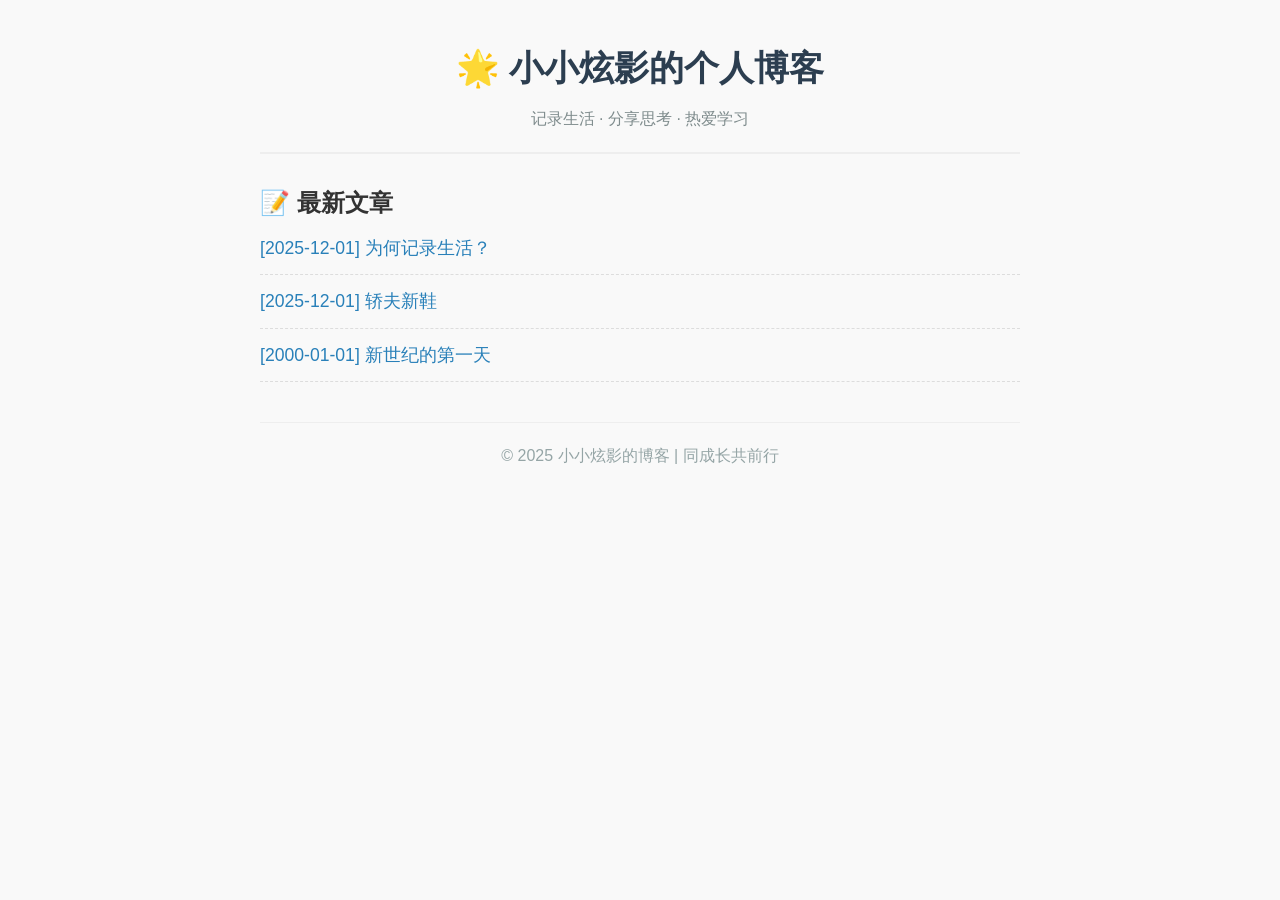
==== index.html @ f108ee01 "内容完善3" ====
<!DOCTYPE html>
<html lang="zh-CN">
<head>
  <meta charset="UTF-8" />
  <meta name="viewport" content="width=device-width, initial-scale=1.0"/>
  <title>我的个人博客</title>
  <link rel="stylesheet" href="style.css" />
</head>
<body>
  <div class="container">
    <header>
      <h1>🌟 小小炫影的个人博客</h1>
      <p>记录生活 · 分享思考 · 热爱学习</p>
    </header>

    <main>

      <h2>📝 最新文章</h2>
      <ul class="post-list">
        <li>
          <a href="posts/post1.html">[2025-12-01] 为何记录生活？</a>
        </li>
        <li>
          <a href="posts/post2.html">[2025-12-01] 轿夫新鞋 </a>
        </li>
        <li>
          <a href="posts/post3.html">[2000-01-01] 新世纪的第一天</a>
        </li>
      </ul>
    </main>

    <footer>
      <p>&copy; 2025 小小炫影的博客 | 同成长共前行</p>
    </footer>
  </div>
</body>
</html>
---- style.css ----
/* style.css */
* {
  margin: 0;
  padding: 0;
  box-sizing: border-box;
}

body {
  font-family: "Helvetica Neue", "Microsoft YaHei", sans-serif;
  line-height: 1.6;
  color: #333;
  background-color: #f9f9f9;
}

.container {
  max-width: 800px;
  margin: 0 auto;
  padding: 20px;
}

header {
  text-align: center;
  margin-bottom: 30px;
  padding: 20px 0;
  border-bottom: 2px solid #eee;
}

header h1 {
  font-size: 2.2em;
  color: #2c3e50;
}

header p {
  color: #7f8c8d;
  margin-top: 10px;
}

.post-list {
  list-style: none;
}

.post-list li {
  padding: 12px 0;
  border-bottom: 1px dashed #ddd;
}

.post-list a {
  text-decoration: none;
  color: #2980b9;
  font-size: 1.1em;
}

.post-list a:hover {
  color: #e74c3c;
}

footer {
  text-align: center;
  margin-top: 40px;
  padding-top: 20px;
  color: #95a5a6;
  border-top: 1px solid #eee;
}

/* 响应式：手机适配 */
@media (max-width: 600px) {
  .container {
    padding: 10px;
  }
  header h1 {
    font-size: 1.8em;
  }
}
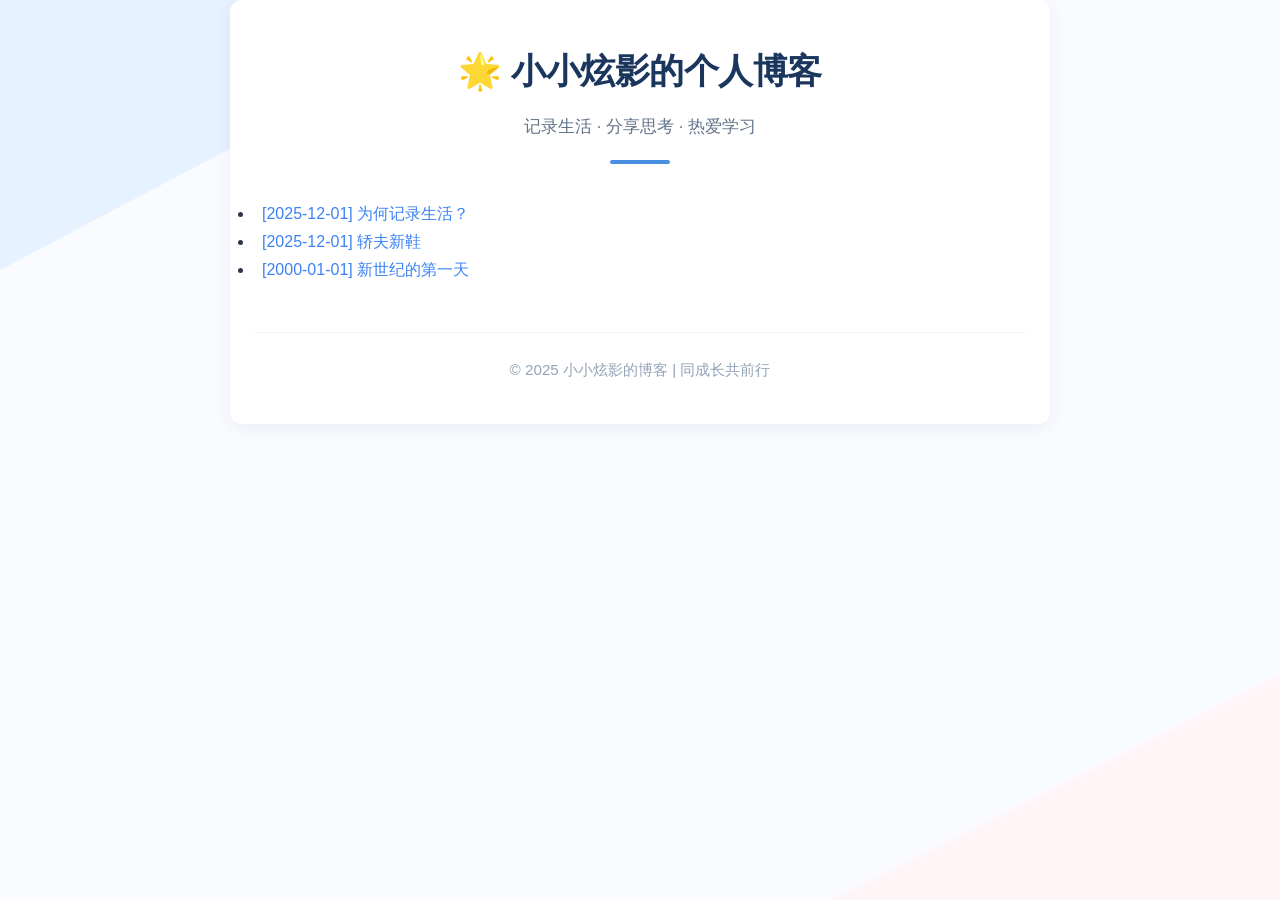
==== commit f98f1eae: "修改" ====
--- a/index.html
+++ b/index.html
@@ -3,7 +3,7 @@
 <head>
   <meta charset="UTF-8" />
   <meta name="viewport" content="width=device-width, initial-scale=1.0"/>
-  <title>我的个人博客</title>
+  <title>成长记录</title>
   <link rel="stylesheet" href="style.css" />
 </head>
 <body>
@@ -14,8 +14,6 @@
     </header>
 
     <main>
-
-      <h2>📝 最新文章</h2>
       <ul class="post-list">
         <li>
           <a href="posts/post1.html">[2025-12-01] 为何记录生活？</a>
--- a/style.css
+++ b/style.css
@@ -1,4 +1,4 @@
-/* style.css */
+/* style.css - 几何拼接 · 清新艺术风格 */
 * {
   margin: 0;
   padding: 0;
@@ -6,68 +6,169 @@
 }
 
 body {
-  font-family: "Helvetica Neue", "Microsoft YaHei", sans-serif;
-  line-height: 1.6;
-  color: #333;
-  background-color: #f9f9f9;
+  font-family: "Helvetica Neue", "PingFang SC", "Microsoft YaHei", sans-serif;
+  line-height: 1.75;
+  color: #2d3748;
+  background-color: #fafbff; /* 淡蓝白底 */
+  min-height: 100vh;
+  position: relative;
+  overflow-x: hidden;
 }
 
-.container {
-  max-width: 800px;
-  margin: 0 auto;
-  padding: 20px;
+/* === 几何背景色块 === */
+body::before,
+body::after {
+  content: "";
+  position: absolute;
+  z-index: 0;
 }
 
+/* 左上角浅青色三角 */
+body::before {
+  top: 0;
+  left: 0;
+  width: 40%;
+  height: 30%;
+  background: #e6f2ff; /* 浅青 */
+  clip-path: polygon(0 0, 100% 0, 0 100%);
+}
+
+/* 右下角淡粉矩形 */
+body::after {
+  bottom: 0;
+  right: 0;
+  width: 35%;
+  height: 25%;
+  background: #fff5f7; /* 淡粉 */
+  clip-path: polygon(100% 100%, 100% 0, 0 100%);
+}
+
+/* === 内容容器 === */
+.container {
+  max-width: 820px;
+  margin: 0 auto;
+  padding: 40px 24px;
+  position: relative;
+  z-index: 1;
+  background: white;
+  border-radius: 12px;
+  box-shadow: 0 4px 20px rgba(0, 20, 60, 0.06);
+}
+
+/* === 头部 === */
 header {
   text-align: center;
-  margin-bottom: 30px;
-  padding: 20px 0;
-  border-bottom: 2px solid #eee;
+  margin-bottom: 36px;
+  padding-bottom: 24px;
+  position: relative;
+}
+
+header::after {
+  content: "";
+  position: absolute;
+  bottom: 0;
+  left: 50%;
+  transform: translateX(-50%);
+  width: 60px;
+  height: 4px;
+  background: #4a90e2; /* 主色：清雅蓝 */
+  border-radius: 2px;
 }
 
 header h1 {
   font-size: 2.2em;
-  color: #2c3e50;
+  font-weight: 600;
+  color: #1a365d;
+  letter-spacing: -0.5px;
+  margin-bottom: 12px;
 }
 
 header p {
-  color: #7f8c8d;
-  margin-top: 10px;
+  color: #64748b;
+  font-size: 1.05em;
+  max-width: 560px;
+  margin: 0 auto;
+  line-height: 1.6;
 }
 
-.post-list {
-  list-style: none;
+/* === 文章内容 === */
+article h2 {
+  font-size: 1.8em;
+  color: #1e40af;
+  margin-bottom: 20px;
+  font-weight: 600;
 }
 
-.post-list li {
-  padding: 12px 0;
-  border-bottom: 1px dashed #ddd;
+.post-meta {
+  display: block;
+  color: #7c8fa5;
+  font-size: 0.95em;
+  margin-bottom: 22px;
+  font-style: italic;
 }
 
-.post-list a {
-  text-decoration: none;
-  color: #2980b9;
-  font-size: 1.1em;
+article p {
+  margin-bottom: 18px;
+  color: #334155;
+  font-size: 1.05em;
 }
 
-.post-list a:hover {
-  color: #e74c3c;
+article p:last-of-type {
+  margin-top: 24px;
+  text-align: right;
+  color: #5e729d;
+  font-style: italic;
 }
 
+/* === 返回链接 === */
+main > p {
+  text-align: center;
+  margin-top: 32px;
+}
+
+main a {
+  color: #3b82f6;
+  text-decoration: none;
+  font-weight: 500;
+  padding: 4px 8px;
+  border-radius: 4px;
+  transition: background 0.2s;
+}
+
+main a:hover {
+  background: #eff6ff;
+  text-decoration: underline;
+}
+
+/* === 页脚 === */
 footer {
   text-align: center;
-  margin-top: 40px;
-  padding-top: 20px;
-  color: #95a5a6;
-  border-top: 1px solid #eee;
+  margin-top: 48px;
+  padding-top: 24px;
+  color: #94a3b8;
+  font-size: 0.95em;
+  border-top: 1px solid #f1f5f9;
 }
 
-/* 响应式：手机适配 */
+/* === 响应式 === */
 @media (max-width: 600px) {
   .container {
-    padding: 10px;
+    padding: 30px 18px;
+    border-radius: 0;
+    box-shadow: none;
   }
+
   header h1 {
     font-size: 1.8em;
   }
+
+  article h2 {
+    font-size: 1.5em;
+  }
+
+  /* 移动端隐藏部分几何背景，避免干扰 */
+  body::before,
+  body::after {
+    display: none;
+  }
 }
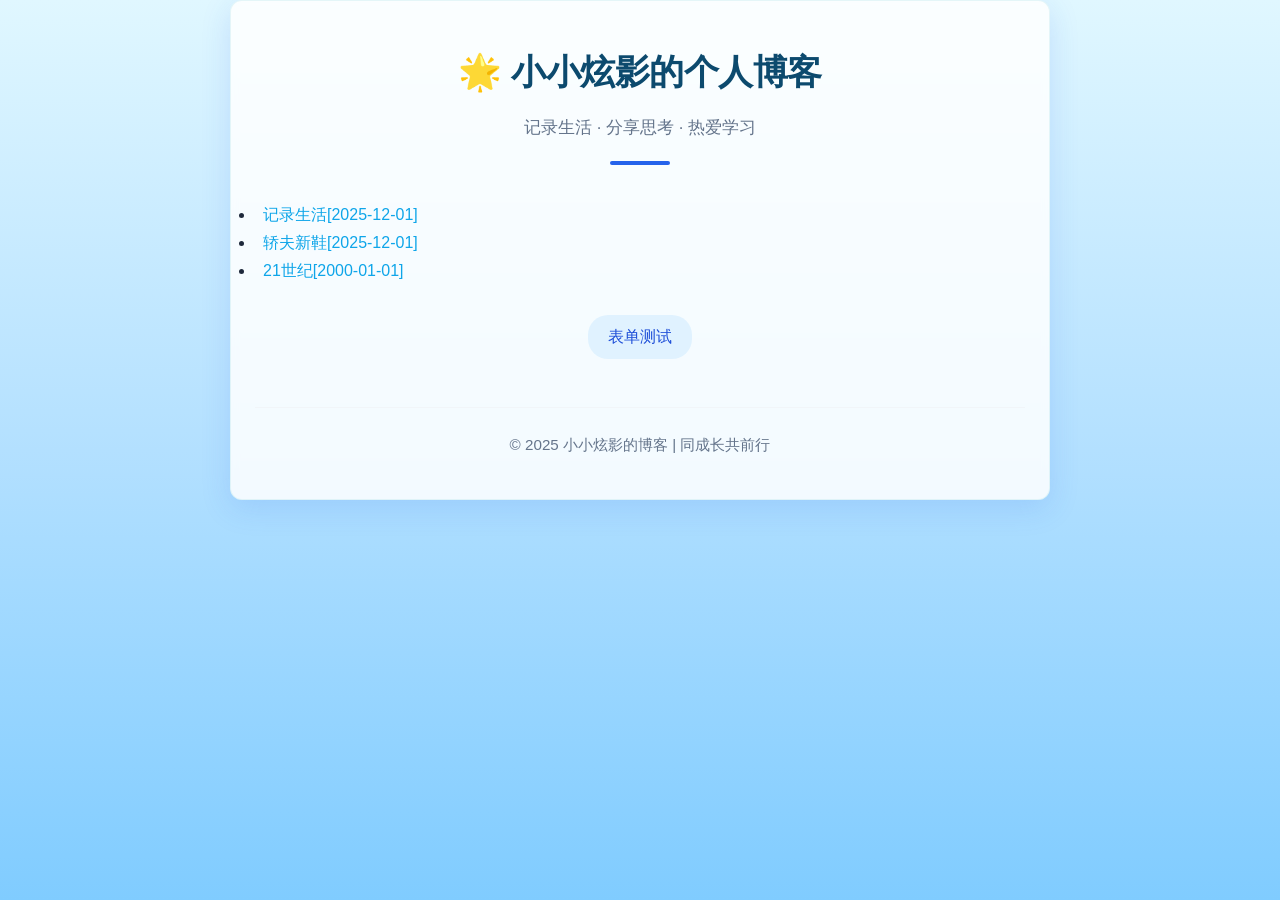
==== commit 6686307a: "修改" ====
--- a/index.html
+++ b/index.html
@@ -16,15 +16,21 @@
     <main>
       <ul class="post-list">
         <li>
-          <a href="posts/post1.html">[2025-12-01] 为何记录生活？</a>
+          <a href="posts/post1.html"> 记录生活[2025-12-01]</a>
         </li>
         <li>
-          <a href="posts/post2.html">[2025-12-01] 轿夫新鞋 </a>
+          <a href="posts/post2.html"> 轿夫新鞋[2025-12-01]</a>
         </li>
         <li>
-          <a href="posts/post3.html">[2000-01-01] 新世纪的第一天</a>
+          <a href="posts/post3.html"> 21世纪[2000-01-01]</a>
         </li>
       </ul>
+      <!-- 新增：联系我按钮 -->
+      <p style="text-align: center; margin-top: 30px;">
+      <a href="contact.html" style="display: inline-block; padding: 8px 20px; background: #e0f2ff; color: #1d4ed8; text-decoration: none; border-radius: 20px; font-weight: 500;">
+        表单测试
+      </a>
+      </p>
     </main>
 
     <footer>
--- a/style.css
+++ b/style.css
@@ -1,4 +1,5 @@
-/* style.css - 几何拼接 · 清新艺术风格 */
+/* style.css - 天空大海 · 清新艺术风格 */
+
 * {
   margin: 0;
   padding: 0;
@@ -8,40 +9,14 @@
 body {
   font-family: "Helvetica Neue", "PingFang SC", "Microsoft YaHei", sans-serif;
   line-height: 1.75;
-  color: #2d3748;
-  background-color: #fafbff; /* 淡蓝白底 */
+  color: #1e293b; /* 更新为更柔和的颜色 */
+  background: linear-gradient(to bottom, #e0f7ff 0%, #b3e0ff 50%, #80ccff 100%); /* 天空与海的渐变背景 */
   min-height: 100vh;
   position: relative;
   overflow-x: hidden;
 }
 
-/* === 几何背景色块 === */
-body::before,
-body::after {
-  content: "";
-  position: absolute;
-  z-index: 0;
-}
-
-/* 左上角浅青色三角 */
-body::before {
-  top: 0;
-  left: 0;
-  width: 40%;
-  height: 30%;
-  background: #e6f2ff; /* 浅青 */
-  clip-path: polygon(0 0, 100% 0, 0 100%);
-}
-
-/* 右下角淡粉矩形 */
-body::after {
-  bottom: 0;
-  right: 0;
-  width: 35%;
-  height: 25%;
-  background: #fff5f7; /* 淡粉 */
-  clip-path: polygon(100% 100%, 100% 0, 0 100%);
-}
+/* 删除原有的几何背景色块（body::before 和 body::after 已删除）*/
 
 /* === 内容容器 === */
 .container {
@@ -50,9 +25,11 @@
   padding: 40px 24px;
   position: relative;
   z-index: 1;
-  background: white;
+  background: rgba(255, 255, 255, 0.85); /* 半透明白色 */
+  backdrop-filter: blur(4px); /* 毛玻璃效果 */
+  border: 1px solid rgba(176, 224, 230, 0.3); /* 海蓝色边框 */
   border-radius: 12px;
-  box-shadow: 0 4px 20px rgba(0, 20, 60, 0.06);
+  box-shadow: 0 8px 30px rgba(37, 99, 235, 0.15); /* 蓝色光晕 */
 }
 
 /* === 头部 === */
@@ -71,14 +48,14 @@
   transform: translateX(-50%);
   width: 60px;
   height: 4px;
-  background: #4a90e2; /* 主色：清雅蓝 */
+  background: #2563eb; /* 主色：海洋蓝 */
   border-radius: 2px;
 }
 
 header h1 {
   font-size: 2.2em;
   font-weight: 600;
-  color: #1a365d;
+  color: #0c4a6e; /* 更深一点的蓝色 */
   letter-spacing: -0.5px;
   margin-bottom: 12px;
 }
@@ -94,7 +71,7 @@
 /* === 文章内容 === */
 article h2 {
   font-size: 1.8em;
-  color: #1e40af;
+  color: #1d4ed8; /* 稍深的蓝 */
   margin-bottom: 20px;
   font-weight: 600;
 }
@@ -127,16 +104,16 @@
 }
 
 main a {
-  color: #3b82f6;
+  color: #0ea5e9; /* 海洋蓝 */
   text-decoration: none;
   font-weight: 500;
   padding: 4px 8px;
   border-radius: 4px;
-  transition: background 0.2s;
+  transition: all 0.2s ease;
 }
-
 main a:hover {
-  background: #eff6ff;
+  background: #ecfeff; /* 极浅蓝底 */
+  transform: translateY(-2px);
   text-decoration: underline;
 }
 
@@ -145,7 +122,7 @@
   text-align: center;
   margin-top: 48px;
   padding-top: 24px;
-  color: #94a3b8;
+  color: #64748b; /* 更深一些 */
   font-size: 0.95em;
   border-top: 1px solid #f1f5f9;
 }
@@ -165,10 +142,4 @@
   article h2 {
     font-size: 1.5em;
   }
-
-  /* 移动端隐藏部分几何背景，避免干扰 */
-  body::before,
-  body::after {
-    display: none;
-  }
 }
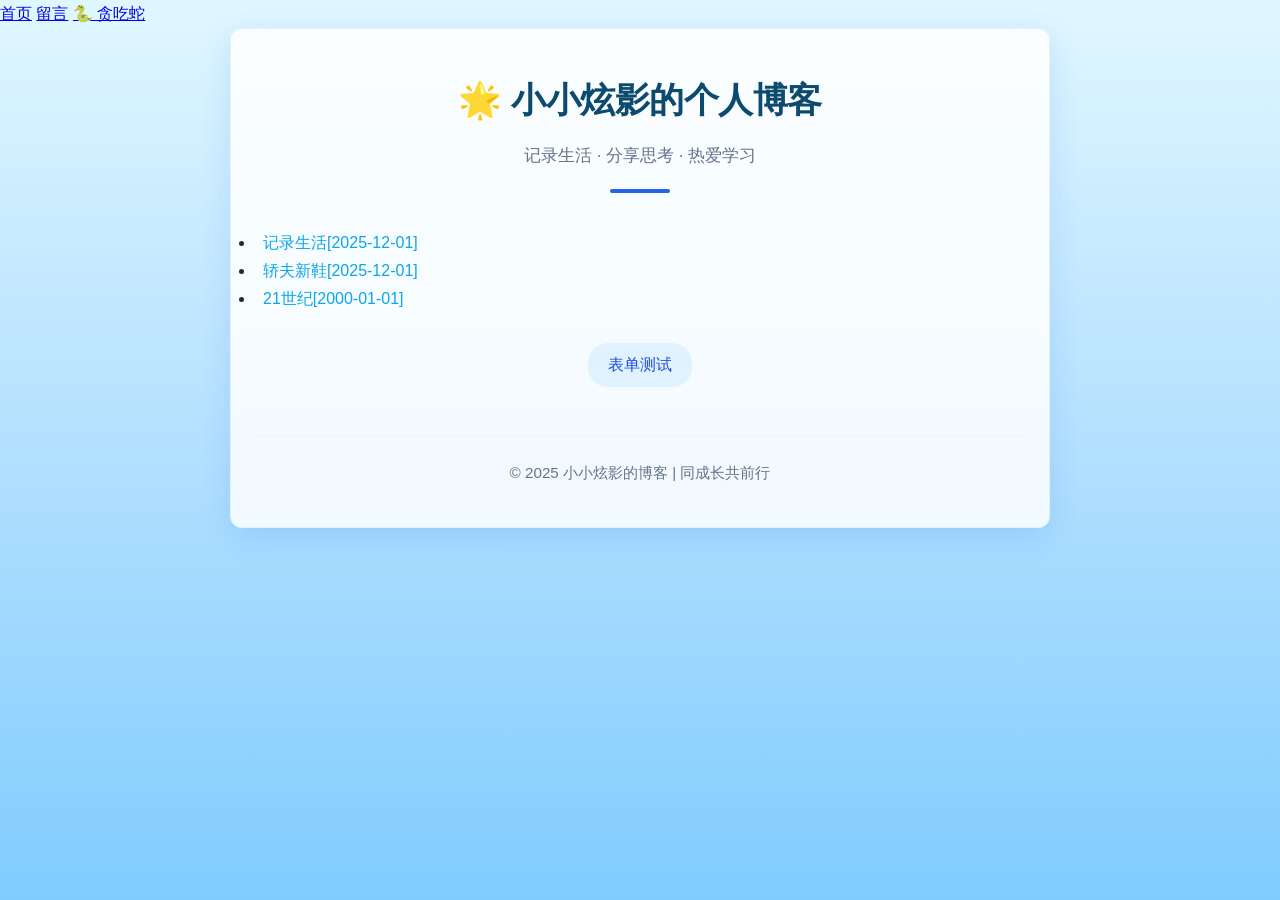
==== commit c7e4f65a: "添加游戏" ====
--- a/index.html
+++ b/index.html
@@ -7,6 +7,15 @@
   <link rel="stylesheet" href="style.css" />
 </head>
 <body>
+  
+   <!-- 👇 在这里插入导航栏 -->
+  <nav>
+    <a href="/">首页</a>
+    <a href="/contact.html">留言</a>
+    <a href="/snake.html">🐍 贪吃蛇</a>
+    <!-- <a href="/gomoku.html">♟️ 五子棋</a> -->
+  </nav>
+
   <div class="container">
     <header>
       <h1>🌟 小小炫影的个人博客</h1>
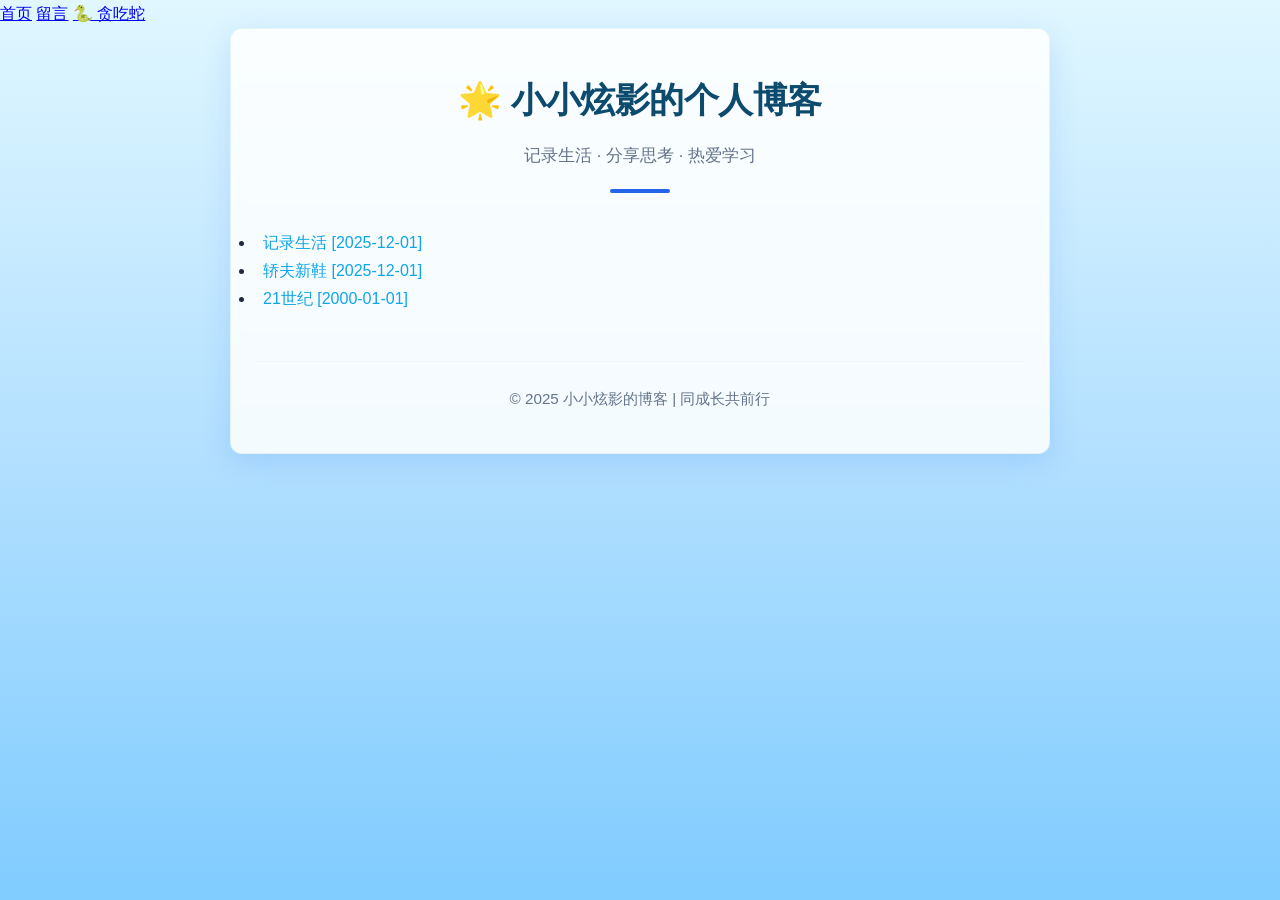
==== commit c475c5e8: "添加游戏" ====
--- a/index.html
+++ b/index.html
@@ -8,12 +8,12 @@
 </head>
 <body>
   
-   <!-- 👇 在这里插入导航栏 -->
+  <!-- 导航栏：使用相对路径，兼容 GitHub Pages -->
   <nav>
-    <a href="/">首页</a>
-    <a href="/contact.html">留言</a>
-    <a href="/snake.html">🐍 贪吃蛇</a>
-    <!-- <a href="/gomoku.html">♟️ 五子棋</a> -->
+    <a href="./">首页</a>
+    <a href="contact.html">留言</a>
+    <a href="snake.html">🐍 贪吃蛇</a>
+    <!-- <a href="gomoku.html">♟️ 五子棋</a> -->
   </nav>
 
   <div class="container">
@@ -24,22 +24,19 @@
 
     <main>
       <ul class="post-list">
-        <li>
-          <a href="posts/post1.html"> 记录生活[2025-12-01]</a>
-        </li>
-        <li>
-          <a href="posts/post2.html"> 轿夫新鞋[2025-12-01]</a>
-        </li>
-        <li>
-          <a href="posts/post3.html"> 21世纪[2000-01-01]</a>
-        </li>
+        <li><a href="posts/post1.html">记录生活 [2025-12-01]</a></li>
+        <li><a href="posts/post2.html">轿夫新鞋 [2025-12-01]</a></li>
+        <li><a href="posts/post3.html">21世纪 [2000-01-01]</a></li>
       </ul>
-      <!-- 新增：联系我按钮 -->
+
+      <!-- 可选：保留一个留言入口，或删除 -->
+      <!--
       <p style="text-align: center; margin-top: 30px;">
-      <a href="contact.html" style="display: inline-block; padding: 8px 20px; background: #e0f2ff; color: #1d4ed8; text-decoration: none; border-radius: 20px; font-weight: 500;">
-        表单测试
-      </a>
+        <a href="contact.html" style="display: inline-block; padding: 8px 20px; background: #e0f2ff; color: #1d4ed8; text-decoration: none; border-radius: 20px; font-weight: 500;">
+          给我留言 💬
+        </a>
       </p>
+      -->
     </main>
 
     <footer>
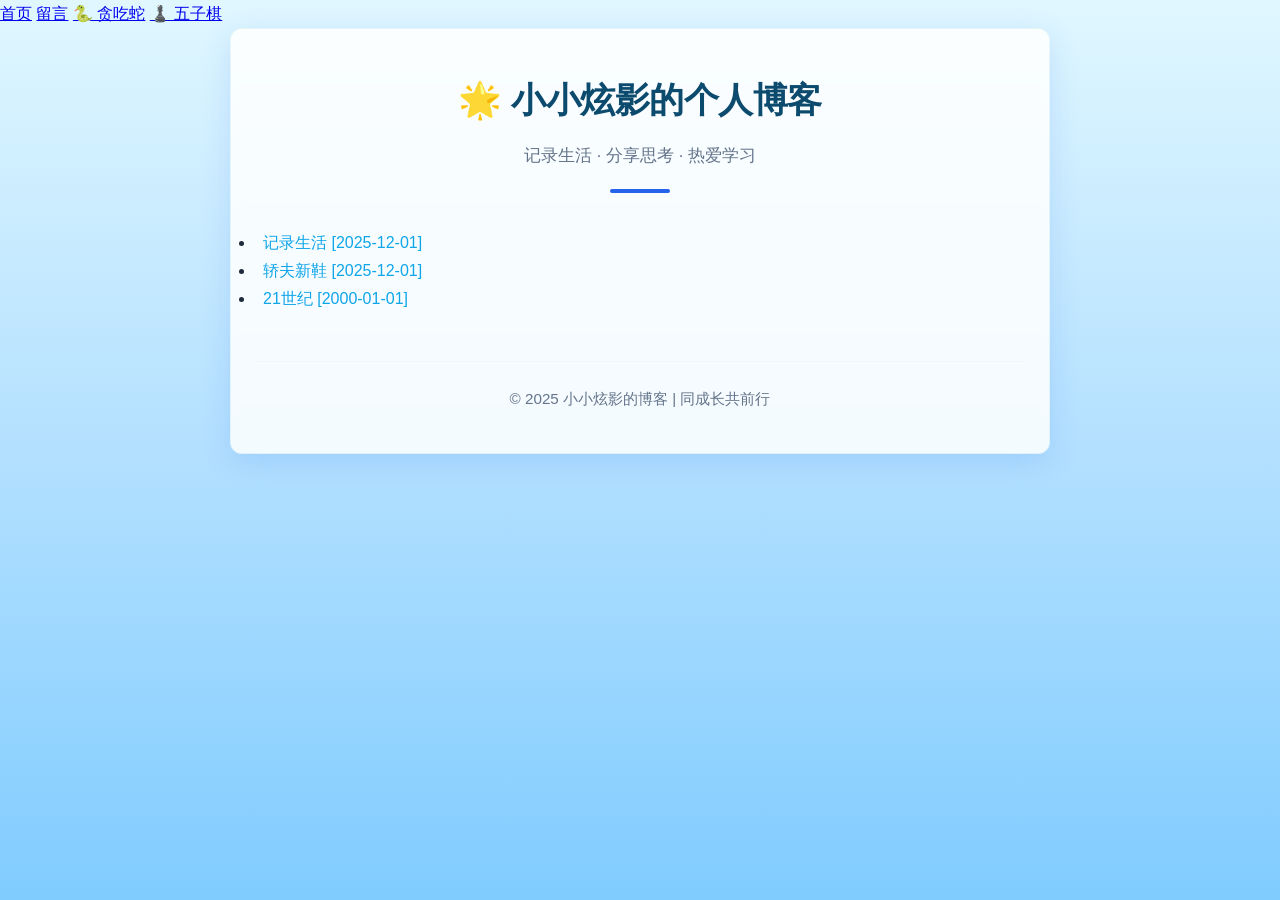
==== commit 793512e1: "添加游戏" ====
--- a/index.html
+++ b/index.html
@@ -13,7 +13,7 @@
     <a href="./">首页</a>
     <a href="contact.html">留言</a>
     <a href="snake.html">🐍 贪吃蛇</a>
-    <!-- <a href="gomoku.html">♟️ 五子棋</a> -->
+    <a href="gomoku.html">♟️ 五子棋</a>
   </nav>
 
   <div class="container">
